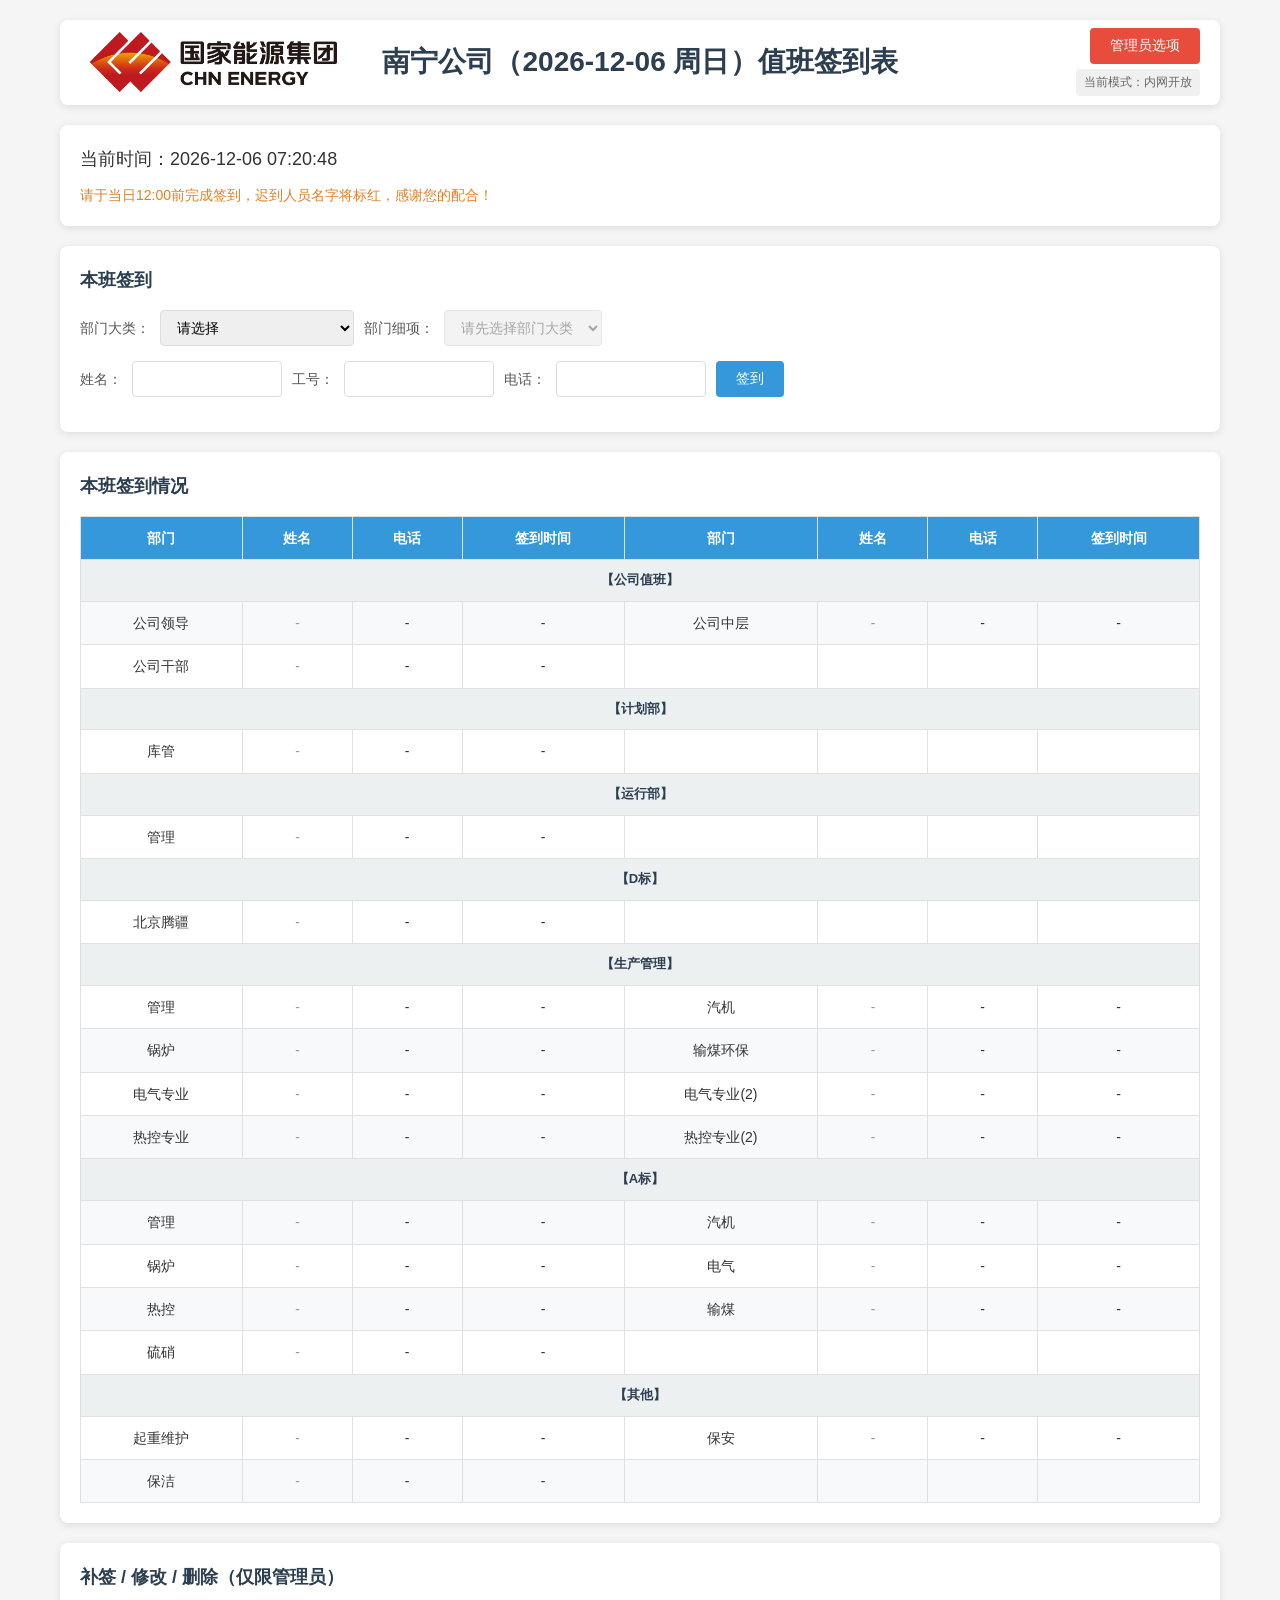
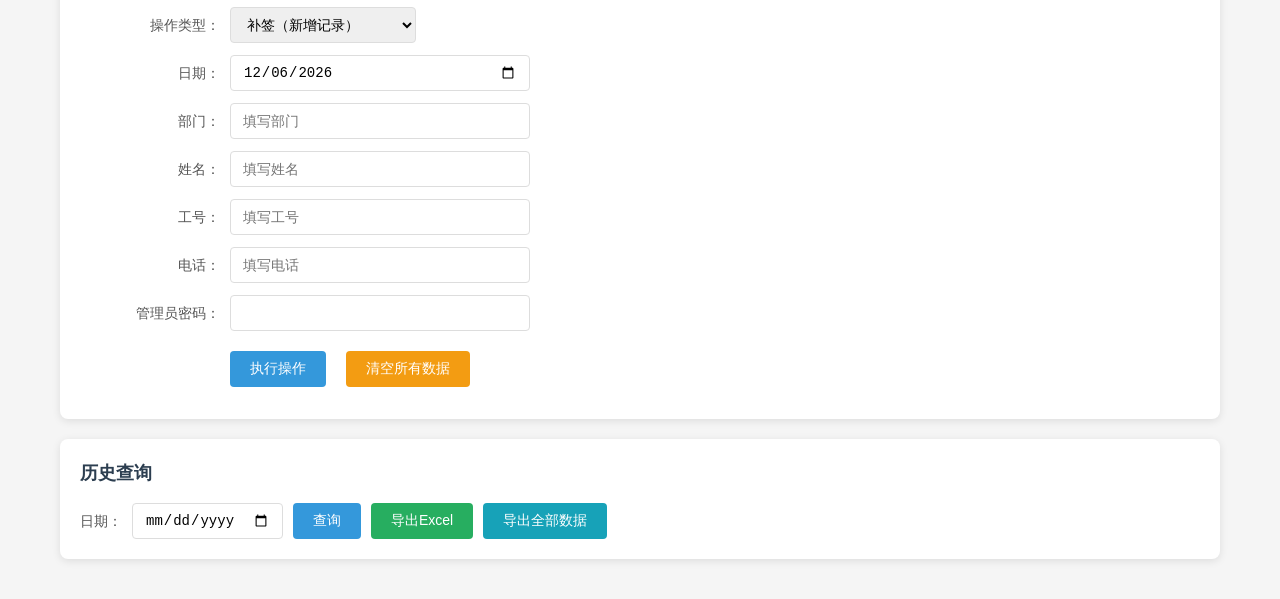
==== index.html @ 58079b20 "无ip签到次数限制" ====
<!DOCTYPE html>
<html lang="zh-CN">
<head>
    <meta charset="UTF-8">
    <meta name="viewport" content="width=device-width, initial-scale=1.0">
    <title>南宁公司值班签到表</title>
    <link rel="stylesheet" href="styles.css">
    <!-- SheetJS for Excel export -->
    <script src="https://cdn.sheetjs.com/xlsx-0.20.1/package/dist/xlsx.full.min.js"></script>
</head>
<body>
    <div class="container">
        <!-- 头部标题 -->
        <header class="header">
            <div class="logo">
                <img src="logo.png" alt="国家能源集团" class="logo-img">
            </div>
            <h1 class="title">南宁公司（<span id="titleDate"></span>）值班签到表</h1>
            <div class="admin-mode-control">
                <button id="adminModeBtn" class="btn btn-admin">管理员选项</button>
                <div id="modeStatus" class="mode-status">当前模式：内网开放</div>
            </div>
        </header>

        <!-- 管理员模式设置弹窗 -->
        <div id="modeModal" class="modal" style="display: none;">
            <div class="modal-content">
                <div class="modal-header">
                    <h3>签到模式设置</h3>
                    <span class="close-btn" id="closeModeModal">&times;</span>
                </div>
                <div class="modal-body">
                    <div class="form-row">
                        <label>管理员密码：</label>
                        <input type="password" id="modeAdminPassword" class="input-box" placeholder="请输入管理员密码">
                    </div>
                    <div class="form-row">
                        <label>签到模式：</label>
                        <select id="signInMode" class="select-box">
                            <option value="open">模式一：公司内网开放（所有内网IP可签到）</option>
                            <option value="restricted">模式二：限制IP签到（仅指定IP可签到）</option>
                        </select>
                    </div>
                    <div id="ipSettings" class="ip-settings" style="display: none;">
                        <div class="form-row">
                            <label>允许签到的IP地址：</label>
                            <textarea id="allowedIPs" class="input-box" rows="4" placeholder="每行输入一个IP地址，例如：
192.168.1.100
192.168.1.101"></textarea>
                        </div>
                    </div>
                    <div class="form-row">
                        <button id="saveModeBtn" class="btn btn-primary">保存设置</button>
                        <button id="cancelModeBtn" class="btn btn-secondary">取消</button>
                    </div>
                </div>
            </div>
        </div>

        <!-- 当前时间 -->
        <section class="card time-section">
            <div class="current-time">
                当前时间：<span id="currentTime"></span>
            </div>
            <div id="timeNotice" class="time-notice">
                请于当日20:00前完成签到，迟到人员名字将标红，感谢您的配合！
            </div>
        </section>

        <!-- 本班签到 -->
        <section class="card sign-in-section">
            <h2 class="section-title">本班签到</h2>
            <div class="form-row">
                <label>部门大类：</label>
                <select id="deptCategory" class="select-box">
                    <option value="">请选择</option>
                    <option value="公司值班">公司值班</option>
                    <option value="计划部">计划部</option>
                    <option value="运行部">运行部</option>
                    <option value="D标">D标</option>
                    <option value="生产管理">生产管理</option>
                    <option value="A标">A标</option>
                    <option value="其他">其他（维护/保安/保洁）</option>
                </select>
                <label>部门细项：</label>
                <select id="deptSubItem" class="select-box" disabled>
                    <option value="">请先选择部门大类</option>
                </select>
                <input type="text" id="otherDept" class="input-box" placeholder="填写具体部门" style="display: none;">
            </div>
            <div class="form-row sign-in-row">
                <label>姓名：</label>
                <input type="text" id="name" class="input-box" placeholder="">
                <label>工号：</label>
                <input type="text" id="employeeId" class="input-box" placeholder="">
                <label>电话：</label>
                <input type="text" id="phone" class="input-box" placeholder="">
                <button id="signInBtn" class="btn btn-primary">签到</button>
            </div>
            <input type="hidden" id="latitude" value="">
            <input type="hidden" id="longitude" value="">
            <input type="hidden" id="locationAddress" value="">
        </section>

        <!-- 本班签到情况 -->
        <section class="card status-section">
            <h2 class="section-title">本班签到情况</h2>
            <div class="table-container">
                <table class="sign-in-table" id="signInTable">
                    <thead>
                        <tr class="table-header">
                            <th>部门</th>
                            <th>姓名</th>
                            <th>电话</th>
                            <th>签到时间</th>
                            <th>部门</th>
                            <th>姓名</th>
                            <th>电话</th>
                            <th>签到时间</th>
                        </tr>
                    </thead>
                    <tbody id="signInTableBody">
                        <!-- 动态生成 -->
                    </tbody>
                </table>
            </div>
        </section>

        <!-- 补签/修改/删除 -->
        <section class="card admin-section">
            <h2 class="section-title">补签 / 修改 / 删除（仅限管理员）</h2>
            <div class="admin-form">
                <div class="form-row">
                    <label>操作类型：</label>
                    <select id="adminAction" class="select-box">
                        <option value="add">补签（新增记录）</option>
                        <option value="modify">修改（修改已有记录）</option>
                        <option value="delete">删除（删除记录）</option>
                    </select>
                </div>
                <div class="form-row">
                    <label>日期：</label>
                    <input type="date" id="adminDate" class="input-box date-picker">
                </div>
                <div class="form-row">
                    <label>部门：</label>
                    <input type="text" id="adminDept" class="input-box" placeholder="填写部门">
                </div>
                <div class="form-row" id="oldNameRow" style="display: none;">
                    <label>原姓名（修改/删除用）：</label>
                    <input type="text" id="adminOldName" class="input-box" placeholder="填写原姓名">
                </div>
                <div class="form-row" id="newNameRow">
                    <label>姓名：</label>
                    <input type="text" id="adminNewName" class="input-box" placeholder="填写姓名">
                </div>
                <div class="form-row" id="employeeIdRow">
                    <label>工号：</label>
                    <input type="text" id="adminEmployeeId" class="input-box" placeholder="填写工号">
                </div>
                <div class="form-row" id="phoneRow">
                    <label>电话：</label>
                    <input type="text" id="adminNewPhone" class="input-box" placeholder="填写电话">
                </div>
                <div class="form-row">
                    <label>管理员密码：</label>
                    <input type="password" id="adminPassword" class="input-box" placeholder="">
                </div>
                <div class="form-row admin-buttons">
                    <button id="submitAdminBtn" class="btn btn-primary">执行操作</button>
                    <button id="clearAllBtn" class="btn btn-warning">清空所有数据</button>
                </div>
            </div>
        </section>

        <!-- 历史查询 -->
        <section class="card history-section">
            <h2 class="section-title">历史查询</h2>
            <div class="history-form">
                <label>日期：</label>
                <input type="date" id="historyDate" class="input-box date-picker">
                <button id="queryBtn" class="btn btn-primary">查询</button>
                <button id="exportBtn" class="btn btn-success">导出Excel</button>
                <button id="exportAllBtn" class="btn btn-info">导出全部数据</button>
            </div>
            <div class="table-container" id="historyResult" style="display: none; margin-top: 20px;">
                <table class="sign-in-table">
                    <thead>
                        <tr class="table-header">
                            <th>部门</th>
                            <th>姓名</th>
                            <th>工号</th>
                            <th>电话</th>
                            <th>签到时间</th>
                        </tr>
                    </thead>
                    <tbody id="historyTableBody">
                        <!-- 动态生成 -->
                    </tbody>
                </table>
            </div>
        </section>
    </div>

    <script src="script.js"></script>
</body>
</html>
---- styles.css ----
* {
    margin: 0;
    padding: 0;
    box-sizing: border-box;
}

body {
    font-family: "Microsoft YaHei", "PingFang SC", "Helvetica Neue", Arial, sans-serif;
    background-color: #f5f5f5;
    color: #333;
    line-height: 1.6;
}

.container {
    max-width: 1200px;
    margin: 0 auto;
    padding: 20px;
}

/* 头部样式 */
.header {
    display: flex;
    align-items: center;
    justify-content: center;
    margin-bottom: 20px;
    padding: 20px;
    background: #fff;
    border-radius: 8px;
    box-shadow: 0 2px 8px rgba(0,0,0,0.1);
    position: relative;
}

.logo {
    position: absolute;
    left: 30px;
    display: flex;
    align-items: center;
}

.logo-img {
    height: 60px;
    width: auto;
    object-fit: contain;
}

.title {
    font-size: 28px;
    color: #2c3e50;
    font-weight: bold;
    text-align: center;
}

/* 管理员模式控制 */
.admin-mode-control {
    position: absolute;
    right: 20px;
    display: flex;
    flex-direction: column;
    align-items: flex-end;
    gap: 5px;
}

.btn-admin {
    background: #e74c3c;
    color: white;
    padding: 8px 16px;
    font-size: 14px;
    border: none;
    border-radius: 4px;
    cursor: pointer;
    transition: background 0.3s;
}

.btn-admin:hover {
    background: #c0392b;
}

.mode-status {
    font-size: 12px;
    color: #666;
    background: #f0f0f0;
    padding: 4px 8px;
    border-radius: 4px;
}

.mode-status.restricted {
    color: #e74c3c;
    background: #ffeaea;
    font-weight: bold;
}

/* 弹窗样式 */
.modal {
    position: fixed;
    top: 0;
    left: 0;
    width: 100%;
    height: 100%;
    background: rgba(0, 0, 0, 0.5);
    z-index: 1000;
    display: flex;
    justify-content: center;
    align-items: center;
}

.modal-content {
    background: white;
    border-radius: 8px;
    width: 90%;
    max-width: 500px;
    box-shadow: 0 4px 20px rgba(0, 0, 0, 0.3);
}

.modal-header {
    display: flex;
    justify-content: space-between;
    align-items: center;
    padding: 15px 20px;
    border-bottom: 1px solid #eee;
    background: #f8f9fa;
    border-radius: 8px 8px 0 0;
}

.modal-header h3 {
    margin: 0;
    color: #2c3e50;
}

.close-btn {
    font-size: 24px;
    color: #999;
    cursor: pointer;
    line-height: 1;
}

.close-btn:hover {
    color: #333;
}

.modal-body {
    padding: 20px;
}

.ip-settings {
    margin-top: 15px;
    padding: 15px;
    background: #f8f9fa;
    border-radius: 4px;
    border: 1px solid #e0e0e0;
}

.current-ip {
    color: #3498db;
    font-weight: bold;
    margin-right: 10px;
}

.btn-small {
    padding: 4px 10px;
    font-size: 12px;
    background: #3498db;
    color: white;
    border: none;
    border-radius: 4px;
    cursor: pointer;
}

.btn-small:hover {
    background: #2980b9;
}

textarea.input-box {
    resize: vertical;
    font-family: monospace;
    font-size: 13px;
}

/* 卡片样式 */
.card {
    background: #fff;
    border-radius: 8px;
    padding: 20px;
    margin-bottom: 20px;
    box-shadow: 0 2px 8px rgba(0,0,0,0.1);
}

.section-title {
    font-size: 18px;
    color: #2c3e50;
    margin-bottom: 15px;
    font-weight: bold;
}

/* 当前时间区域 */
.time-section {
    background: #fff;
}

.current-time {
    font-size: 18px;
    color: #333;
    margin-bottom: 10px;
}

.time-notice {
    font-size: 14px;
    color: #e67e22;
}

/* 表单样式 */
.form-row {
    display: flex;
    align-items: center;
    gap: 10px;
    margin-bottom: 15px;
    flex-wrap: wrap;
}

.form-row label {
    font-size: 14px;
    color: #555;
    white-space: nowrap;
}

.select-box, .input-box {
    padding: 8px 12px;
    border: 1px solid #ddd;
    border-radius: 4px;
    font-size: 14px;
    outline: none;
    transition: border-color 0.3s;
}

.select-box {
    min-width: 150px;
    height: 36px;
}

.input-box {
    min-width: 120px;
    height: 36px;
}

.input-box:focus, .select-box:focus {
    border-color: #3498db;
}

.date-picker {
    min-width: 140px;
}

.sign-in-row {
    margin-top: 10px;
}

.sign-in-row .input-box {
    width: 150px;
}

/* 按钮样式 */
.btn {
    padding: 8px 20px;
    border: none;
    border-radius: 4px;
    font-size: 14px;
    cursor: pointer;
    transition: all 0.3s;
    height: 36px;
}

.btn-primary {
    background: #3498db;
    color: #fff;
}

.btn-primary:hover {
    background: #2980b9;
}

.btn-danger {
    background: #e74c3c;
    color: #fff;
}

.btn-danger:hover {
    background: #c0392b;
}

.btn-warning {
    background: #f39c12;
    color: #fff;
}

.btn-warning:hover {
    background: #d68910;
}

.btn-success {
    background: #27ae60;
    color: #fff;
}

.btn-success:hover {
    background: #219a52;
}

.btn-info {
    background: #17a2b8;
    color: #fff;
}

.btn-info:hover {
    background: #138496;
}

.btn-secondary {
    background: #6c757d;
    color: #fff;
}

.btn-secondary:hover {
    background: #5a6268;
}

/* 定位相关样式 */
.location-row {
    margin-top: 10px;
    align-items: center;
}

.location-status {
    display: flex;
    align-items: center;
    gap: 8px;
    padding: 8px 12px;
    background: #f8f9fa;
    border-radius: 4px;
    border: 1px solid #dee2e6;
    min-width: 250px;
}

.location-icon {
    font-size: 18px;
}

.location-status.success {
    background: #d4edda;
    border-color: #c3e6cb;
    color: #155724;
}

.location-status.error {
    background: #f8d7da;
    border-color: #f5c6cb;
    color: #721c24;
}

.location-status.loading {
    background: #fff3cd;
    border-color: #ffeeba;
    color: #856404;
}

/* 表格样式 */
.table-container {
    overflow-x: auto;
}

.sign-in-table {
    width: 100%;
    border-collapse: collapse;
    font-size: 14px;
}

.sign-in-table th,
.sign-in-table td {
    padding: 10px 15px;
    text-align: center;
    border: 1px solid #e0e0e0;
}

.table-header {
    background: #3498db;
    color: #fff;
}

.table-header th {
    font-weight: bold;
}

.sign-in-table tbody tr:nth-child(even) {
    background: #f8f9fa;
}

.sign-in-table tbody tr:hover {
    background: #e3f2fd;
}

/* 分类标题行 */
.category-row {
    background: #ecf0f1 !important;
    font-weight: bold;
    color: #2c3e50;
}

.category-row td {
    text-align: center;
    font-size: 13px;
}

/* 迟到标红 */
.late-sign {
    color: #e74c3c;
    font-weight: bold;
}

.unsigned {
    color: #999;
    font-style: italic;
}

/* 管理员区域 */
.admin-section {
    background: #fff;
}

.admin-form {
    max-width: 600px;
}

.admin-form .form-row {
    margin-bottom: 12px;
}

.admin-form label {
    width: 140px;
    text-align: right;
}

.admin-form .input-box {
    flex: 1;
    max-width: 300px;
}

.admin-buttons {
    margin-top: 20px;
    padding-left: 150px;
}

.admin-buttons .btn {
    margin-right: 10px;
}

/* 历史查询区域 */
.history-section {
    background: #fff;
}

.history-form {
    display: flex;
    align-items: center;
    gap: 10px;
}

.history-form label {
    font-size: 14px;
    color: #555;
}

/* 响应式设计 */
@media (max-width: 768px) {
    .container {
        padding: 10px;
    }
    
    .header {
        flex-direction: column;
        gap: 15px;
    }
    
    .logo {
        position: static;
    }
    
    .title {
        font-size: 20px;
    }
    
    .form-row {
        flex-direction: column;
        align-items: flex-start;
    }
    
    .admin-form label {
        width: auto;
        text-align: left;
    }
    
    .admin-buttons {
        padding-left: 0;
    }
    
    .sign-in-table {
        font-size: 12px;
    }
    
    .sign-in-table th,
    .sign-in-table td {
        padding: 8px 5px;
    }
}

/* 空数据提示 */
.empty-message {
    text-align: center;
    color: #999;
    padding: 30px;
    font-size: 14px;
}
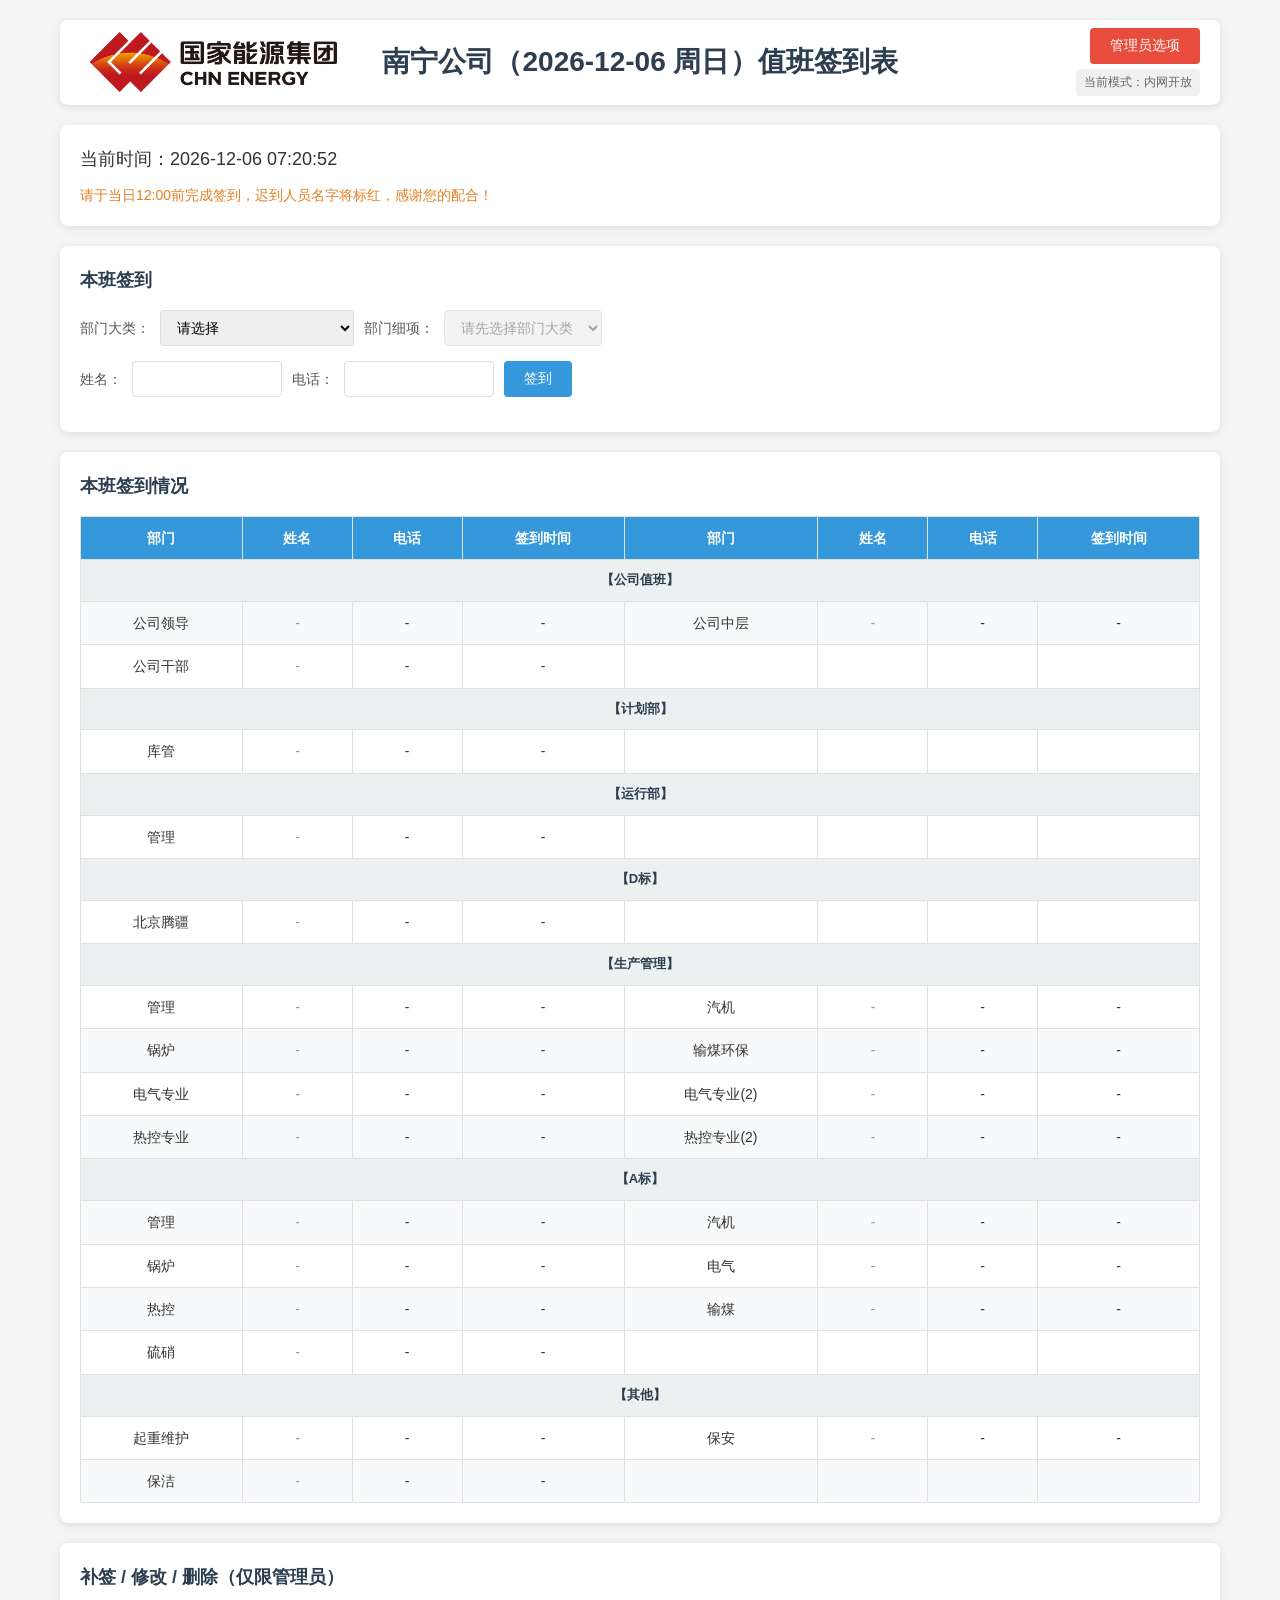
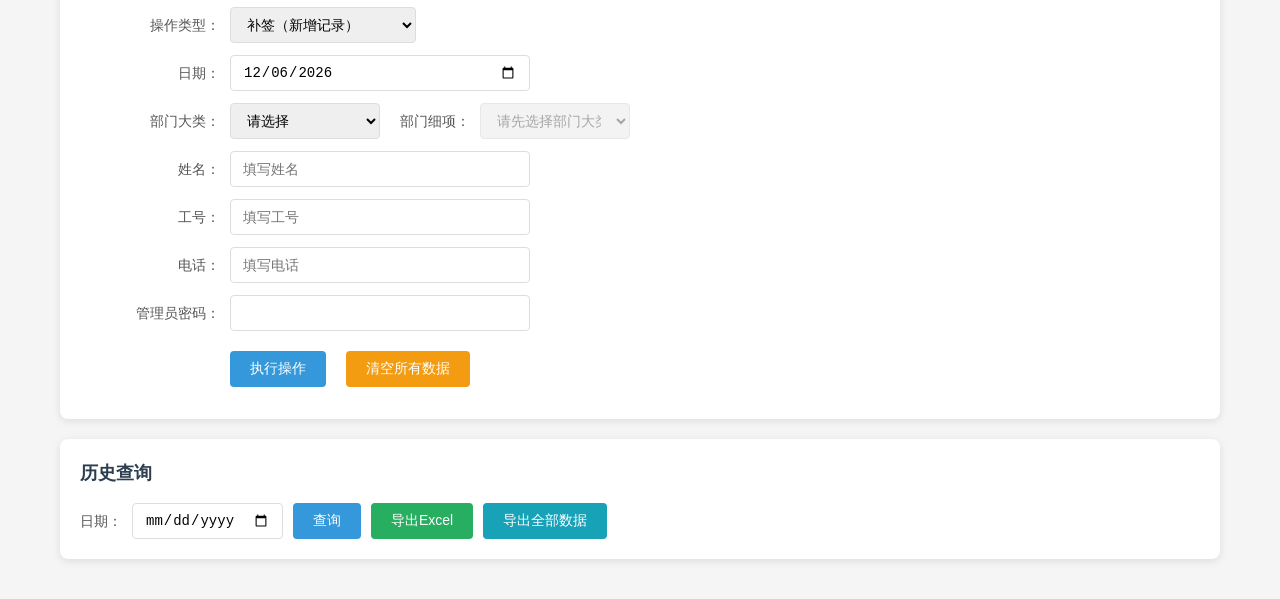
==== commit b7bab940: "整理金山文档同步相关文件到 kdocs_sync 文件夹" ====
--- a/index.html
+++ b/index.html
@@ -91,11 +91,10 @@
             <div class="form-row sign-in-row">
                 <label>姓名：</label>
                 <input type="text" id="name" class="input-box" placeholder="">
-                <label>工号：</label>
-                <input type="text" id="employeeId" class="input-box" placeholder="">
                 <label>电话：</label>
                 <input type="text" id="phone" class="input-box" placeholder="">
                 <button id="signInBtn" class="btn btn-primary">签到</button>
+                <input type="hidden" id="employeeId" value="">
             </div>
             <input type="hidden" id="latitude" value="">
             <input type="hidden" id="longitude" value="">
@@ -143,8 +142,22 @@
                     <input type="date" id="adminDate" class="input-box date-picker">
                 </div>
                 <div class="form-row">
-                    <label>部门：</label>
-                    <input type="text" id="adminDept" class="input-box" placeholder="填写部门">
+                    <label>部门大类：</label>
+                    <select id="adminDeptCategory" class="select-box">
+                        <option value="">请选择</option>
+                        <option value="公司值班">公司值班</option>
+                        <option value="计划部">计划部</option>
+                        <option value="运行部">运行部</option>
+                        <option value="D标">D标</option>
+                        <option value="生产管理">生产管理</option>
+                        <option value="A标">A标</option>
+                        <option value="其他">其他（维护/保安/保洁）</option>
+                    </select>
+                    <label>部门细项：</label>
+                    <select id="adminDeptSubItem" class="select-box" disabled>
+                        <option value="">请先选择部门大类</option>
+                    </select>
+                    <input type="text" id="adminOtherDept" class="input-box" placeholder="填写具体部门" style="display: none;">
                 </div>
                 <div class="form-row" id="oldNameRow" style="display: none;">
                     <label>原姓名（修改/删除用）：</label>
--- a/styles.css
+++ b/styles.css
@@ -442,6 +442,42 @@
     max-width: 300px;
 }
 
+/* 管理员部门选择行样式 - 让大类和细项在一行，且与其他行对齐 */
+.admin-form .form-row:has(#adminDeptCategory) {
+    display: flex;
+    flex-wrap: nowrap;
+    align-items: center;
+}
+
+/* 第一个标签（部门大类）与其他行标签对齐 */
+.admin-form .form-row:has(#adminDeptCategory) label:first-of-type {
+    width: 140px;
+    min-width: 140px;
+    text-align: right;
+    margin-right: 0;
+}
+
+/* 第二个标签（部门细项） */
+.admin-form .form-row:has(#adminDeptCategory) label:nth-of-type(2) {
+    width: auto;
+    min-width: 70px;
+    text-align: right;
+    margin-left: 10px;
+    margin-right: 0;
+}
+
+.admin-form .form-row:has(#adminDeptCategory) .select-box {
+    width: auto;
+    min-width: 120px;
+    max-width: 150px;
+    flex: 0 1 auto;
+}
+
+.admin-form .form-row:has(#adminDeptCategory) #adminOtherDept {
+    width: 150px;
+    flex: 0 1 auto;
+}
+
 .admin-buttons {
     margin-top: 20px;
     padding-left: 150px;
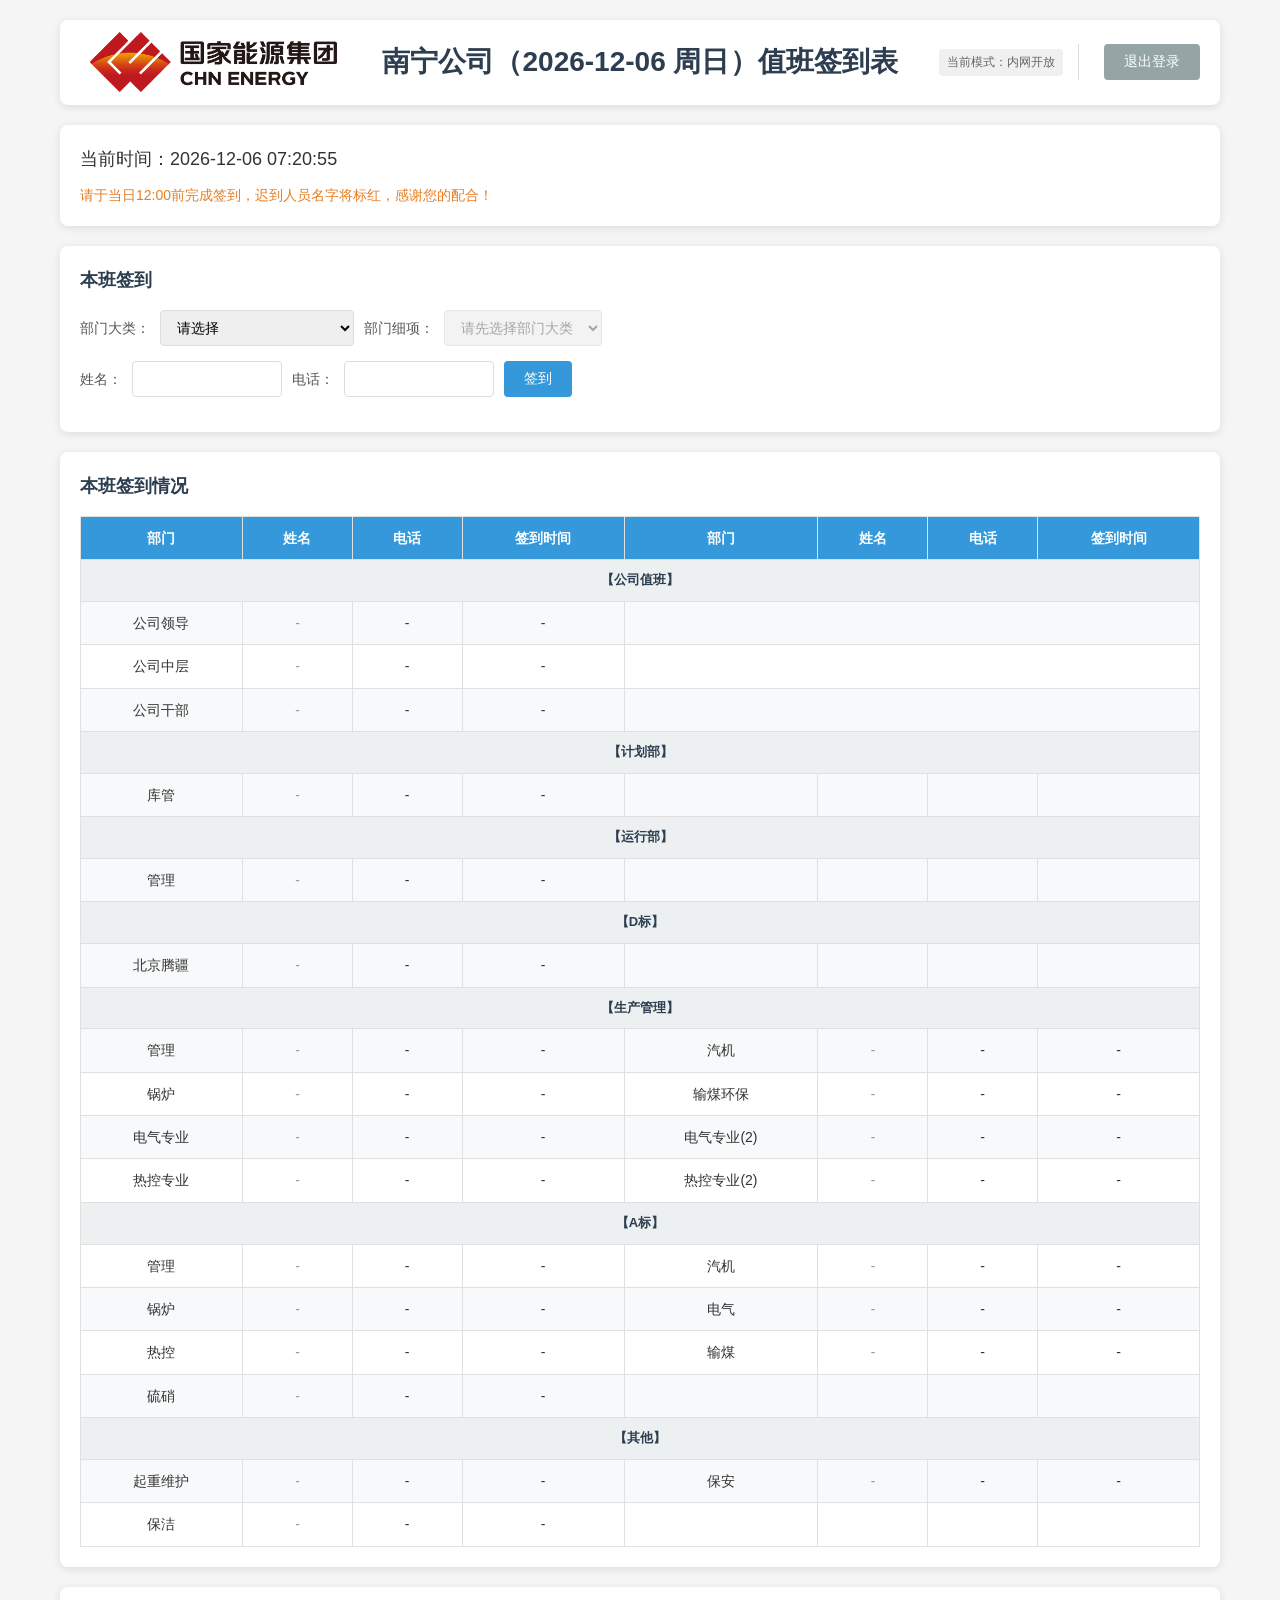
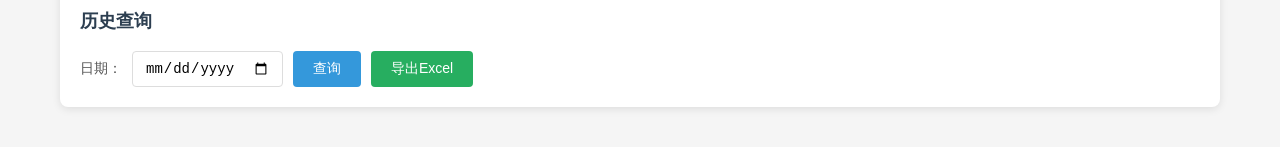
==== commit 54e8a242: "v1.0: 值班签到系统初始版本 - 支持OA/外委账号登录、GPS签到、云文档同步、密码管理等功能" ====
--- a/index.html
+++ b/index.html
@@ -16,9 +16,15 @@
                 <img src="logo.png" alt="国家能源集团" class="logo-img">
             </div>
             <h1 class="title">南宁公司（<span id="titleDate"></span>）值班签到表</h1>
-            <div class="admin-mode-control">
-                <button id="adminModeBtn" class="btn btn-admin">管理员选项</button>
-                <div id="modeStatus" class="mode-status">当前模式：内网开放</div>
+            <div class="header-controls">
+                <div class="admin-mode-control">
+                    <button id="adminModeBtn" class="btn btn-admin">管理员选项</button>
+                    <div id="modeStatus" class="mode-status">当前模式：内网开放</div>
+                </div>
+                <div class="user-control">
+                    <span id="currentUserName" class="user-name"></span>
+                    <button id="logoutBtn" class="btn btn-logout">退出登录</button>
+                </div>
             </div>
         </header>
 
--- a/styles.css
+++ b/styles.css
@@ -50,10 +50,19 @@
     text-align: center;
 }
 
+/* 头部右侧控制区域容器 */
+.header-controls {
+    position: absolute;
+    right: 20px;
+    top: 50%;
+    transform: translateY(-50%);
+    display: flex;
+    align-items: center;
+    gap: 15px;
+}
+
 /* 管理员模式控制 */
 .admin-mode-control {
-    position: absolute;
-    right: 20px;
     display: flex;
     flex-direction: column;
     align-items: flex-end;
@@ -87,6 +96,40 @@
     color: #e74c3c;
     background: #ffeaea;
     font-weight: bold;
+}
+
+/* 用户控制区域 */
+.user-control {
+    display: flex;
+    align-items: center;
+    gap: 10px;
+    padding-left: 15px;
+    border-left: 1px solid #ddd;
+}
+
+.user-name {
+    font-size: 14px;
+    color: #666;
+    max-width: 100px;
+    overflow: hidden;
+    text-overflow: ellipsis;
+    white-space: nowrap;
+}
+
+.btn-logout {
+    background: #95a5a6;
+    color: white;
+    padding: 6px 12px;
+    font-size: 13px;
+    border: none;
+    border-radius: 4px;
+    cursor: pointer;
+    transition: background 0.3s;
+    white-space: nowrap;
+}
+
+.btn-logout:hover {
+    background: #7f8c8d;
 }
 
 /* 弹窗样式 */
